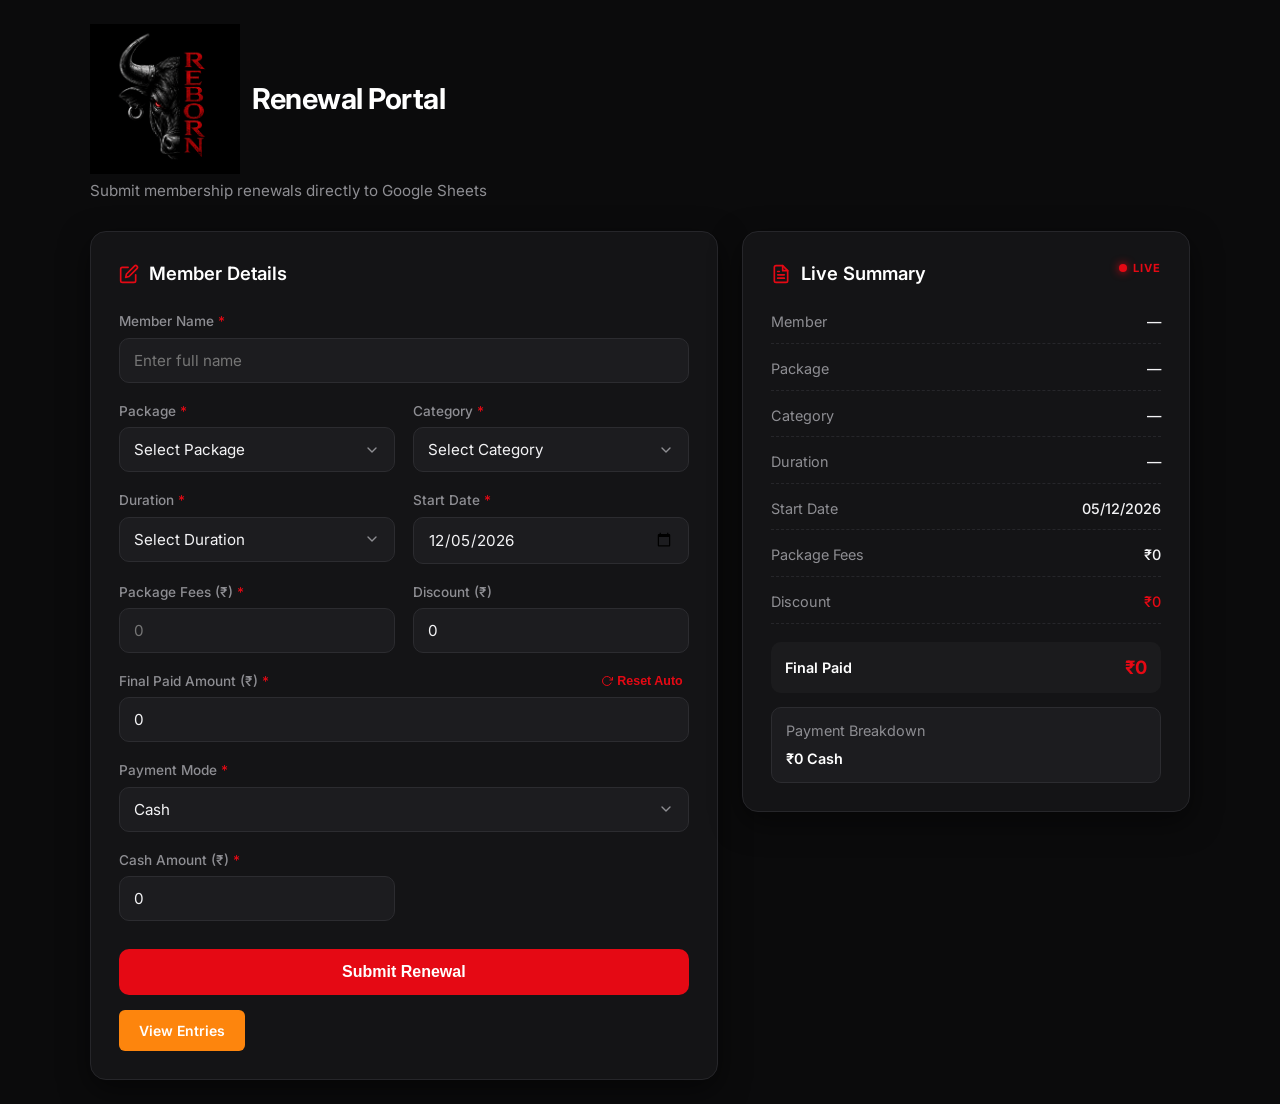
==== frontend/index.html @ def71c2c "feat: complete initial project setup - Configured UI with modern styling and brand logo - Added Goog" ====
<!DOCTYPE html>
<html lang="en">
<head>
  <meta charset="UTF-8">
  <meta name="viewport" content="width=device-width, initial-scale=1.0">
  <title>Reborn Renewal Entry</title>
  <link rel="preconnect" href="https://fonts.googleapis.com">
  <link rel="preconnect" href="https://fonts.gstatic.com" crossorigin>
  <link href="https://fonts.googleapis.com/css2?family=Inter:wght@300;400;500;600;700&display=swap" rel="stylesheet">
  <link rel="stylesheet" href="css/style.css">
</head>
<body>

  <!-- Toast Container -->
  <div id="toast-container" class="toast-container"></div>

  <div class="app-container">

    <header class="app-header">
  <div class="brand">
    <img src="assets/logo.png" alt="Reborn Logo" class="brand-logo">
    <h1>Renewal Portal</h1>
  </div>
  <p class="subtitle">Submit membership renewals directly to Google Sheets</p>
</header>

    <main class="main-content">
      <!-- FORM SECTION -->
      <section class="card form-card">
        <h2 class="card-title">
          <svg width="20" height="20" viewBox="0 0 24 24" fill="none" stroke="currentColor" stroke-width="2" stroke-linecap="round" stroke-linejoin="round"><path d="M11 4H4a2 2 0 0 0-2 2v14a2 2 0 0 0 2 2h14a2 2 0 0 0 2-2v-7"></path><path d="M18.5 2.5a2.121 2.121 0 0 1 3 3L12 15l-4 1 1-4 9.5-9.5z"></path></svg>
          Member Details
        </h2>

        <form id="renewal-form" novalidate>
          <div class="form-grid">

            <!-- Member Name -->
            <div class="form-group full-width">
              <label for="memberName">Member Name <span class="required">*</span></label>
              <input type="text" id="memberName" name="memberName" placeholder="Enter full name" required>
            </div>

            <!-- Package -->
            <div class="form-group">
              <label for="package">Package <span class="required">*</span></label>
              <select id="package" name="package" required>
                <option value="">Select Package</option>
                <option value="Gym Only">Gym Only</option>
                <option value="Cardio + Gym">Cardio + Gym</option>
                <option value="Personal Training">Personal Training</option>
                <!-- <option value="Crossfit">Crossfit</option> -->
              </select>
            </div>

            <!-- Category -->
<div class="form-group">
  <label for="category">Category <span class="required">*</span></label>
  <select id="category" name="category" required>
    <option value="">Select Category</option>
    <option value="Male">Male</option>
    <option value="Women">Women</option>
    <option value="Children">Children</option>
  </select>
</div>

            <!-- Duration -->
            <div class="form-group">
              <label for="duration">Duration <span class="required">*</span></label>
              <select id="duration" name="duration" required>
                <option value="">Select Duration</option>
                <option value="1 Month">1 Month</option>
                <option value="3 Months">3 Months</option>
                <option value="6 Months">6 Months</option>
                <option value="1 Year">1 Year</option>
              </select>
            </div>

            <!-- Start Date -->
            <div class="form-group">
              <label for="startDate">Start Date <span class="required">*</span></label>
              <input type="date" id="startDate" name="startDate" required>
            </div>

            <!-- Package Fees -->
            <div class="form-group">
              <label for="packageFees">Package Fees (₹) <span class="required">*</span></label>
              <input type="number" id="packageFees" name="packageFees" min="0" placeholder="0" required>
            </div>

            <!-- Discount -->
            <div class="form-group">
              <label for="discount">Discount (₹)</label>
              <input type="number" id="discount" name="discount" min="0" value="0" placeholder="0">
            </div>

            <!-- Final Paid -->
            <div class="form-group full-width">
              <div class="label-with-action">
                <label for="finalPaid">Final Paid Amount (₹) <span class="required">*</span></label>
                <button type="button" id="btn-reset-auto" class="btn-text" title="Reset to auto-calculated value">
                  <svg width="12" height="12" viewBox="0 0 24 24" fill="none" stroke="currentColor" stroke-width="2"><path d="M23 4v6h-6"></path><path d="M20.49 15a9 9 0 1 1-2.12-9.36L23 10"></path></svg>
                  Reset Auto
                </button>
              </div>
              <input type="number" id="finalPaid" name="finalPaid" min="0" placeholder="0" required>
            </div>

            <!-- Payment Mode -->
            <div class="form-group full-width">
              <label for="paymentMode">Payment Mode <span class="required">*</span></label>
              <select id="paymentMode" name="paymentMode" required>
                <option value="Cash">Cash</option>
                <option value="Online">Online</option>
                <option value="Cash + Online">Cash + Online</option>
              </select>
            </div>

            <!-- Conditional Payment Fields -->
            <div id="cash-amount-group" class="form-group payment-split-field">
              <label for="cashAmount">Cash Amount (₹) <span class="required">*</span></label>
              <input type="number" id="cashAmount" name="cashAmount" min="0" placeholder="0">
            </div>

            <div id="online-amount-group" class="form-group payment-split-field">
              <label for="onlineAmount">Online Amount (₹) <span class="required">*</span></label>
              <input type="number" id="onlineAmount" name="onlineAmount" min="0" placeholder="0">
            </div>

          </div>

          <div class="form-actions">
            <button type="submit" id="submit-btn" class="btn btn-primary">
              <span class="btn-text-content">Submit Renewal</span>
              <span class="spinner hidden"></span>
            </button>

            <a href="https://your-link-here.com" target="_blank" class="custom-btn">
  View Entries
</a>

          </div>
        </form>
      </section>

      <!-- LIVE SUMMARY CARD -->
      <section class="card summary-card">
        <div class="summary-header">
          <h2 class="card-title">
            <svg width="20" height="20" viewBox="0 0 24 24" fill="none" stroke="currentColor" stroke-width="2" stroke-linecap="round" stroke-linejoin="round"><path d="M14 2H6a2 2 0 0 0-2 2v16a2 2 0 0 0 2 2h12a2 2 0 0 0 2-2V8z"></path><polyline points="14 2 14 8 20 8"></polyline><line x1="16" y1="13" x2="8" y2="13"></line><line x1="16" y1="17" x2="8" y2="17"></line><polyline points="10 9 9 9 8 9"></polyline></svg>
            Live Summary
          </h2>
          <span class="live-indicator"><span class="pulse"></span> LIVE</span>
        </div>

        <div class="summary-list">
          <div class="summary-item">
            <span class="summary-label">Member</span>
            <span class="summary-value" id="sum-member-name">—</span>
          </div>

          <div class="summary-item">
            <span class="summary-label">Package</span>
            <span class="summary-value" id="sum-package">—</span>
          </div>

          <div class="summary-item">
            <span class="summary-label">Category</span>
            <span class="summary-value" id="sum-category">—</span>
          </div>

          <div class="summary-item">
            <span class="summary-label">Duration</span>
            <span class="summary-value" id="sum-duration">—</span>
          </div>

          <div class="summary-item">
            <span class="summary-label">Start Date</span>
            <span class="summary-value" id="sum-start-date">—</span>
          </div>

          <div class="summary-item">
            <span class="summary-label">Package Fees</span>
            <span class="summary-value" id="sum-fees">₹0</span>
          </div>

          <div class="summary-item">
            <span class="summary-label">Discount</span>
            <span class="summary-value text-accent" id="sum-discount">₹0</span>
          </div>

          <div class="summary-item highlight">
            <span class="summary-label">Final Paid</span>
            <span class="summary-value" id="sum-final-paid">₹0</span>
          </div>

          <div class="summary-item payment-summary-box">
            <span class="summary-label">Payment Breakdown</span>
            <span class="summary-value" id="sum-payment-summary">—</span>
          </div>
        </div>
      </section>
    </main>
  </div>

  <script src="js/script.js"></script>
</body>
</html>
---- frontend/css/style.css ----
:root {
  --bg-color: #0b0b0c;
  --card-bg: #141416;
  --card-border: #26262a;
  --text-main: #f3f3f5;
  --text-muted: #8e8e93;
  --primary-red: #e50914;
  --primary-red-hover: #b80710;
  --primary-red-glow: rgba(229, 9, 20, 0.25);
  --input-bg: #1c1c1f;
  --input-border: #2c2c30;
  --input-focus: #e50914;
  --error-color: #ff453a;
  --success-color: #30d158;
  --radius-lg: 16px;
  --radius-md: 10px;
  --radius-sm: 6px;
  --transition: all 0.25s cubic-bezier(0.16, 1, 0.3, 1);
}

* {
  box-sizing: border-box;
  margin: 0;
  padding: 0;
}

body {
  font-family: 'Inter', -apple-system, BlinkMacSystemFont, sans-serif;
  background-color: var(--bg-color);
  color: var(--text-main);
  min-height: 100vh;
  display: flex;
  justify-content: center;
  align-items: center;
  padding: 24px 16px;
  line-height: 1.5;
}

.app-container {
  width: 100%;
  max-width: 1100px;
  margin: 0 auto;
}

/* Header */
.app-header {
  margin-bottom: 28px;
  text-align: left;
}

.brand {
  display: flex;
  align-items: center;
  gap: 12px;
  margin-bottom: 6px;
}

.brand-badge {
  background: var(--primary-red);
  color: #ffffff;
  font-weight: 800;
  font-size: 0.75rem;
  letter-spacing: 1.5px;
  padding: 4px 8px;
  border-radius: var(--radius-sm);
}

.app-header h1 {
  font-size: 1.8rem;
  font-weight: 700;
  color: #ffffff;
  letter-spacing: -0.5px;
}

.subtitle {
  color: var(--text-muted);
  font-size: 0.95rem;
}

/* Layout */
.main-content {
  display: grid;
  grid-template-columns: 1.4fr 1fr;
  gap: 24px;
  align-items: start;
}

@media (max-width: 900px) {
  .main-content {
    grid-template-columns: 1fr;
  }
}

/* Cards */
.card {
  background: var(--card-bg);
  border: 1px solid var(--card-border);
  border-radius: var(--radius-lg);
  padding: 28px;
  box-shadow: 0 10px 30px rgba(0, 0, 0, 0.5);
  transition: var(--transition);
}

.card-title {
  font-size: 1.15rem;
  font-weight: 600;
  margin-bottom: 24px;
  display: flex;
  align-items: center;
  gap: 10px;
  color: #ffffff;
}

.card-title svg {
  stroke: var(--primary-red);
}

/* Form Styles */
.form-grid {
  display: grid;
  grid-template-columns: repeat(2, 1fr);
  gap: 18px;
}

@media (max-width: 600px) {
  .form-grid {
    grid-template-columns: 1fr;
  }
}

.full-width {
  grid-column: 1 / -1;
}

.form-group {
  display: flex;
  flex-direction: column;
  gap: 6px;
}

.label-with-action {
  display: flex;
  justify-content: space-between;
  align-items: center;
}

label {
  font-size: 0.85rem;
  font-weight: 500;
  color: var(--text-muted);
}

.required {
  color: var(--primary-red);
}

input, select {
  width: 100%;
  background: var(--input-bg);
  border: 1px solid var(--input-border);
  border-radius: var(--radius-md);
  padding: 12px 14px;
  font-size: 0.95rem;
  color: var(--text-main);
  font-family: inherit;
  outline: none;
  transition: var(--transition);
}

input:focus, select:focus {
  border-color: var(--input-focus);
  box-shadow: 0 0 0 3px var(--primary-red-glow);
}

input.error-field, select.error-field {
  border-color: var(--error-color);
  background-color: rgba(255, 69, 58, 0.05);
}

/* Select element styling */
select {
  appearance: none;
  background-image: url("data:image/svg+xml;utf8,<svg xmlns='http://www.w3.org/2000/svg' width='16' height='16' viewBox='0 0 24 24' fill='none' stroke='%238e8e93' stroke-width='2' stroke-linecap='round' stroke-linejoin='round'><polyline points='6 9 12 15 18 9'></polyline></svg>");
  background-repeat: no-repeat;
  background-position: right 14px center;
  padding-right: 40px;
}

.btn-text {
  background: none;
  border: none;
  color: var(--primary-red);
  font-size: 0.78rem;
  font-weight: 600;
  cursor: pointer;
  display: flex;
  align-items: center;
  gap: 4px;
  padding: 2px 6px;
  border-radius: 4px;
  transition: var(--transition);
}

.btn-text:hover {
  background: rgba(229, 9, 20, 0.1);
}

.payment-split-field {
  transition: var(--transition);
}

.payment-split-field.hidden {
  display: none;
}

.form-actions {
  margin-top: 28px;
}

.btn {
  width: 100%;
  padding: 14px;
  border: none;
  border-radius: var(--radius-md);
  font-size: 1rem;
  font-weight: 600;
  cursor: pointer;
  transition: var(--transition);
  display: flex;
  justify-content: center;
  align-items: center;
  gap: 10px;
}

.btn-primary {
  background: var(--primary-red);
  color: #ffffff;
}

.btn-primary:hover {
  background: var(--primary-red-hover);
  box-shadow: 0 4px 15px var(--primary-red-glow);
}

.btn-primary:disabled {
  opacity: 0.6;
  cursor: not-allowed;
}

/* Spinner */
.spinner {
  width: 18px;
  height: 18px;
  border: 2px solid rgba(255, 255, 255, 0.3);
  border-radius: 50%;
  border-top-color: #ffffff;
  animation: spin 0.8s linear infinite;
}

.spinner.hidden {
  display: none;
}

@keyframes spin {
  to { transform: rotate(360deg); }
}

/* Summary Card */
.summary-header {
  display: flex;
  justify-content: space-between;
  align-items: flex-start;
}

.live-indicator {
  display: flex;
  align-items: center;
  gap: 6px;
  font-size: 0.7rem;
  font-weight: 700;
  color: var(--primary-red);
  letter-spacing: 1px;
}

.pulse {
  width: 8px;
  height: 8px;
  background-color: var(--primary-red);
  border-radius: 50%;
  box-shadow: 0 0 8px var(--primary-red);
  animation: pulse-animation 1.5s infinite;
}

@keyframes pulse-animation {
  0% { transform: scale(0.95); opacity: 0.8; }
  50% { transform: scale(1.2); opacity: 1; }
  100% { transform: scale(0.95); opacity: 0.8; }
}

.summary-list {
  display: flex;
  flex-direction: column;
  gap: 14px;
}

.summary-item {
  display: flex;
  justify-content: space-between;
  align-items: center;
  padding-bottom: 10px;
  border-bottom: 1px dashed var(--card-border);
  font-size: 0.9rem;
}

.summary-label {
  color: var(--text-muted);
}

.summary-value {
  font-weight: 500;
  color: var(--text-main);
  text-align: right;
}

.text-accent {
  color: var(--primary-red);
}

.summary-item.highlight {
  border-bottom: none;
  background: rgba(255, 255, 255, 0.03);
  padding: 12px 14px;
  border-radius: var(--radius-md);
  margin-top: 4px;
}

.summary-item.highlight .summary-label {
  color: #ffffff;
  font-weight: 600;
}

.summary-item.highlight .summary-value {
  font-size: 1.15rem;
  font-weight: 700;
  color: var(--primary-red);
}

.payment-summary-box {
  flex-direction: column;
  align-items: flex-start;
  gap: 6px;
  background: var(--input-bg);
  padding: 12px 14px;
  border-radius: var(--radius-md);
  border: 1px solid var(--input-border);
}

.payment-summary-box .summary-value {
  font-weight: 600;
  color: #ffffff;
  text-align: left;
}

/* Toast Notifications */
.toast-container {
  position: fixed;
  top: 20px;
  right: 20px;
  z-index: 1000;
  display: flex;
  flex-direction: column;
  gap: 10px;
  pointer-events: none;
}

.toast {
  pointer-events: auto;
  min-width: 280px;
  max-width: 360px;
  padding: 14px 18px;
  border-radius: var(--radius-md);
  background: var(--card-bg);
  color: #ffffff;
  border: 1px solid var(--card-border);
  box-shadow: 0 10px 25px rgba(0, 0, 0, 0.6);
  display: flex;
  align-items: center;
  gap: 12px;
  font-size: 0.9rem;
  animation: slideIn 0.3s cubic-bezier(0.16, 1, 0.3, 1) forwards;
}

.toast.toast-success {
  border-left: 4px solid var(--success-color);
}

.toast.toast-error {
  border-left: 4px solid var(--error-color);
}

.toast.toast-info {
  border-left: 4px solid var(--primary-red);
}

@keyframes slideIn {
  from {
    transform: translateX(100%);
    opacity: 0;
  }
  to {
    transform: translateX(0);
    opacity: 1;
  }
}

@keyframes slideOut {
  from {
    transform: translateX(0);
    opacity: 1;
  }
  to {
    transform: translateX(100%);
    opacity: 0;
  }
}

.brand-logo {
  height: 150px; /* Adjust height as needed */
  width: auto;
  object-fit: contain;
}

.custom-btn {
  display: inline-block;
  padding: 10px 20px;
  margin-top: 15px;
  font-size: 14px;
  font-weight: 600;
  color: #ffffff;
  background-color: #fd850d; /* Change color to match your theme */
  border: none;
  border-radius: 6px;
  text-decoration: none; /* Removes the underline */
  text-align: center;
  cursor: pointer;
  transition: background-color 0.2s ease-in-out, transform 0.1s ease;
}

/* Hover effect */
.custom-btn:hover {
  background-color: #0b5ed7;
  color: #ffffff;
}

/* Click effect */
.custom-btn:active {
  transform: scale(0.98);
}
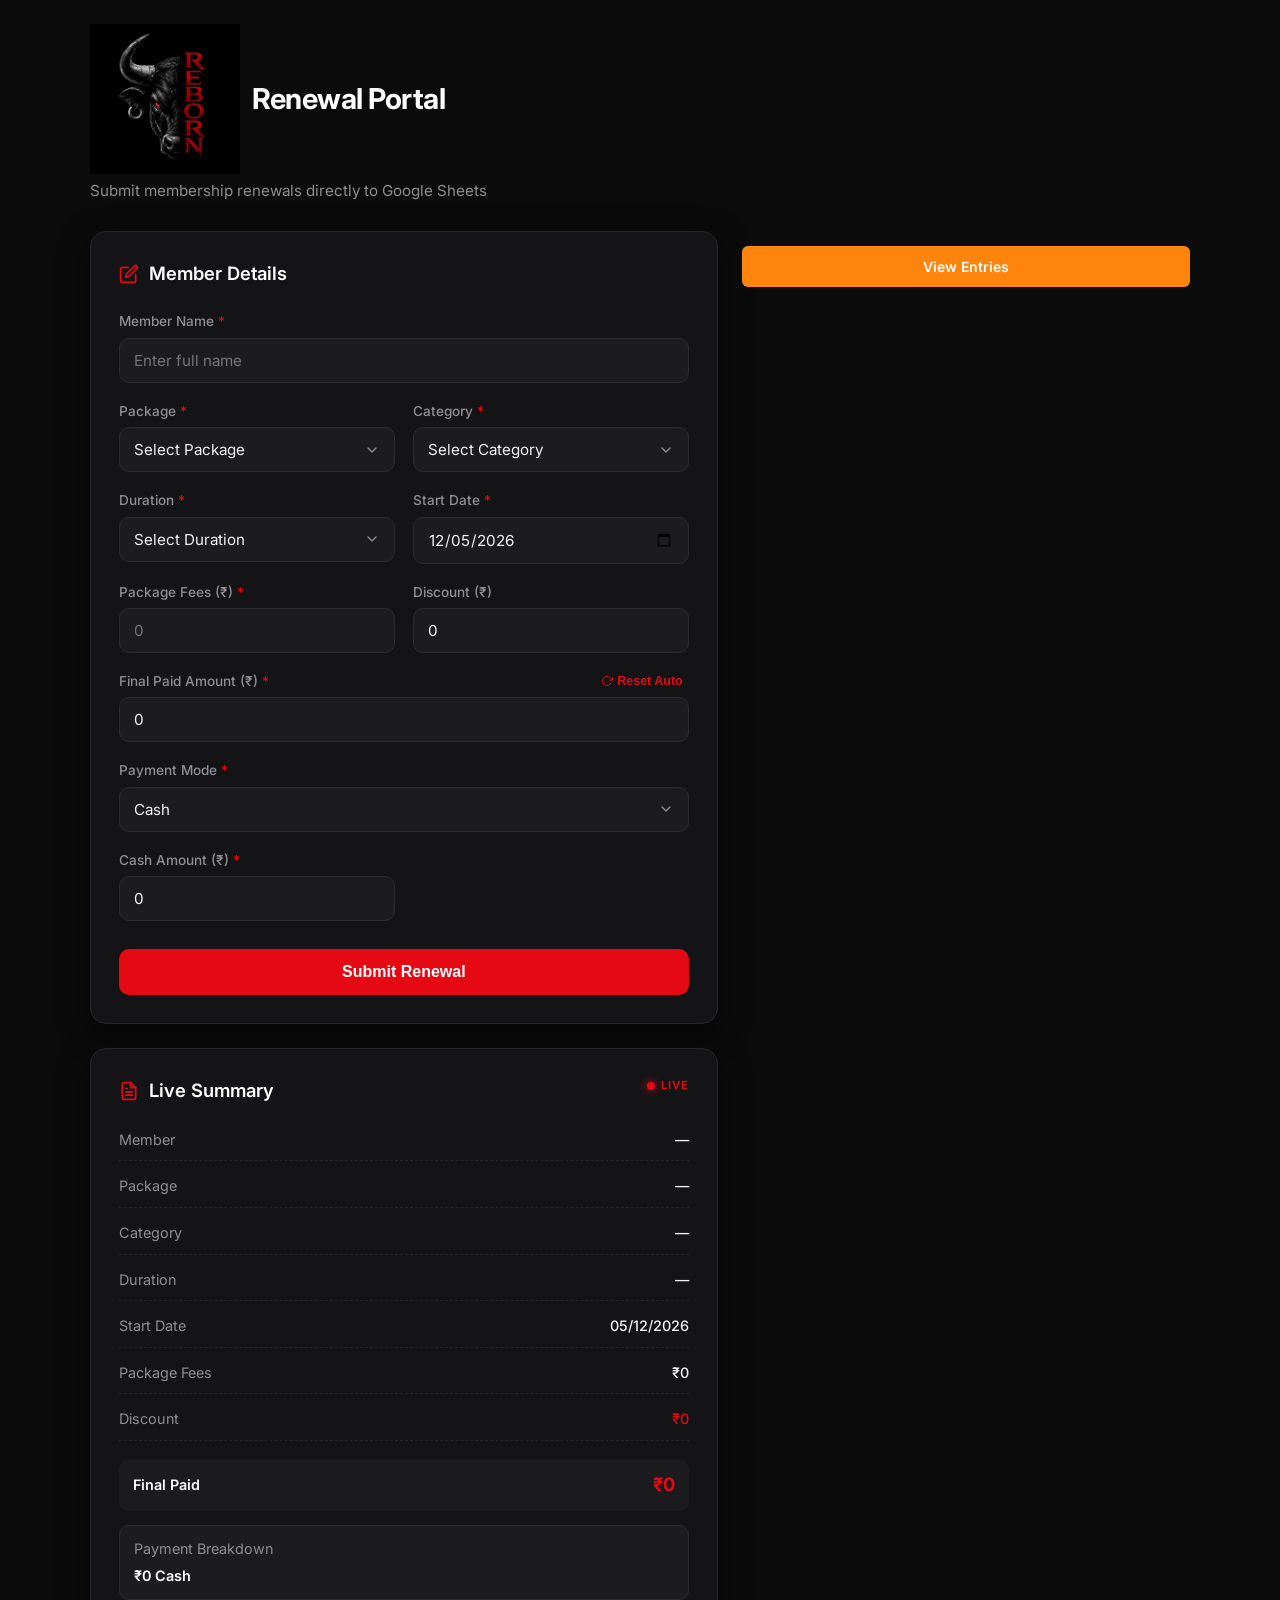
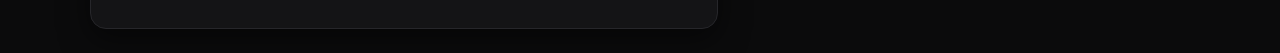
==== commit 4e0c3fdc: "Fix entries link" ====
--- a/frontend/index.html
+++ b/frontend/index.html
@@ -134,14 +134,15 @@
               <span class="btn-text-content">Submit Renewal</span>
               <span class="spinner hidden"></span>
             </button>
-
-            <a href="https://your-link-here.com" target="_blank" class="custom-btn">
-  View Entries
-</a>
-
-          </div>
+          </div>
+          
         </form>
       </section>
+      
+      <a href="https://docs.google.com/spreadsheets/d/1sh3iXmKBPSLt5SxrJobX1SIxdhT1zrMnb7mTmAakW8E/edit?usp=sharing" 
+   target="_blank" 
+   rel="noopener noreferrer" 
+   class="custom-btn">View Entries</a>
 
       <!-- LIVE SUMMARY CARD -->
       <section class="card summary-card">
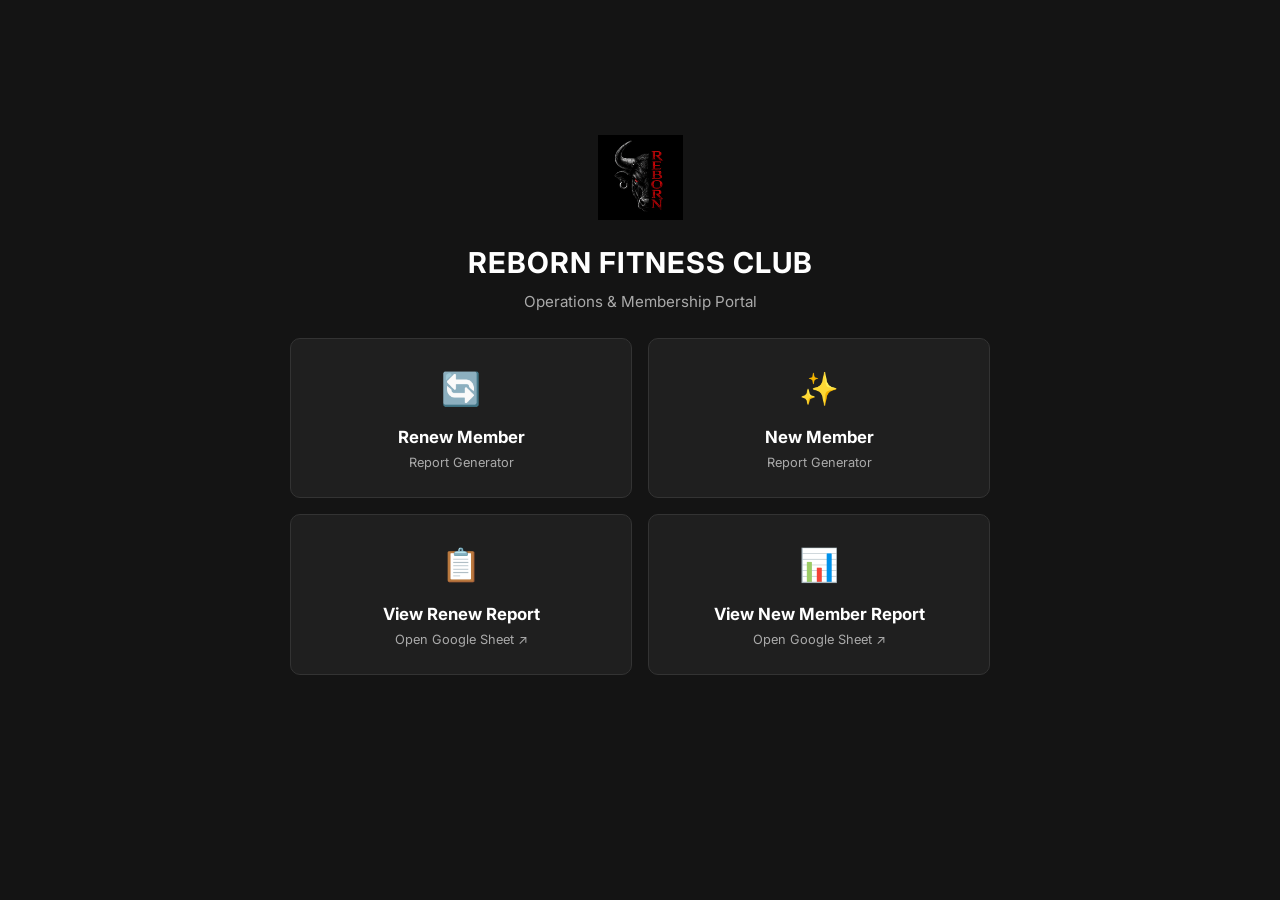
==== commit 82ab2b69: "feat: multi-page dashboard, direct WhatsApp prefill, and Google Sheets sync" ====
--- a/frontend/index.html
+++ b/frontend/index.html
@@ -3,207 +3,55 @@
 <head>
   <meta charset="UTF-8">
   <meta name="viewport" content="width=device-width, initial-scale=1.0">
-  <title>Reborn Renewal Entry</title>
-  <link rel="preconnect" href="https://fonts.googleapis.com">
-  <link rel="preconnect" href="https://fonts.gstatic.com" crossorigin>
-  <link href="https://fonts.googleapis.com/css2?family=Inter:wght@300;400;500;600;700&display=swap" rel="stylesheet">
+  <title>Reborn Fitness Club - Operations Hub</title>
   <link rel="stylesheet" href="css/style.css">
+  <link href="https://fonts.googleapis.com/css2?family=Inter:wght@400;500;600;700&display=swap" rel="stylesheet">
 </head>
-<body>
+<body class="home-body">
+  <div class="home-wrapper">
+    <div class="header">
+      <img src="assets/logo.png" alt="Reborn Fitness Club Logo" class="logo" style="max-height: 85px;">
+      <h1 class="title">REBORN FITNESS CLUB</h1>
+      <p class="subtitle">Operations & Membership Portal</p>
+    </div>
 
-  <!-- Toast Container -->
-  <div id="toast-container" class="toast-container"></div>
+    <div class="menu-grid">
+      <!-- 1. Renew Member Generator -->
+      <a href="renew-generator.html" class="menu-card">
+        <span class="card-icon">🔄</span>
+        <div class="card-text">
+          <h3>Renew Member</h3>
+          <p>Report Generator</p>
+        </div>
+      </a>
 
-  <div class="app-container">
+      <!-- 2. New Member Generator -->
+      <a href="new-generator.html" class="menu-card">
+        <span class="card-icon">✨</span>
+        <div class="card-text">
+          <h3>New Member</h3>
+          <p>Report Generator</p>
+        </div>
+      </a>
 
-    <header class="app-header">
-  <div class="brand">
-    <img src="assets/logo.png" alt="Reborn Logo" class="brand-logo">
-    <h1>Renewal Portal</h1>
+      <!-- 3. View Renew Sheet -->
+      <a href="https://docs.google.com/spreadsheets/d/18N5sUidC148EUs3V3q64TInZDBxF0Pt3JbyJL6O5G3A/edit?usp=sharing" target="_blank" rel="noopener noreferrer" class="menu-card">
+        <span class="card-icon">📋</span>
+        <div class="card-text">
+          <h3>View Renew Report</h3>
+          <p>Open Google Sheet ↗</p>
+        </div>
+      </a>
+
+      <!-- 4. View New Member Sheet -->
+      <a href="https://docs.google.com/spreadsheets/d/1Bxs0GPR1C8vC_RkyQnW_yb78ugLtBcK-QB5PxpF3ruU/edit?usp=sharing" target="_blank" rel="noopener noreferrer" class="menu-card">
+        <span class="card-icon">📊</span>
+        <div class="card-text">
+          <h3>View New Member Report</h3>
+          <p>Open Google Sheet ↗</p>
+        </div>
+      </a>
+    </div>
   </div>
-  <p class="subtitle">Submit membership renewals directly to Google Sheets</p>
-</header>
-
-    <main class="main-content">
-      <!-- FORM SECTION -->
-      <section class="card form-card">
-        <h2 class="card-title">
-          <svg width="20" height="20" viewBox="0 0 24 24" fill="none" stroke="currentColor" stroke-width="2" stroke-linecap="round" stroke-linejoin="round"><path d="M11 4H4a2 2 0 0 0-2 2v14a2 2 0 0 0 2 2h14a2 2 0 0 0 2-2v-7"></path><path d="M18.5 2.5a2.121 2.121 0 0 1 3 3L12 15l-4 1 1-4 9.5-9.5z"></path></svg>
-          Member Details
-        </h2>
-
-        <form id="renewal-form" novalidate>
-          <div class="form-grid">
-
-            <!-- Member Name -->
-            <div class="form-group full-width">
-              <label for="memberName">Member Name <span class="required">*</span></label>
-              <input type="text" id="memberName" name="memberName" placeholder="Enter full name" required>
-            </div>
-
-            <!-- Package -->
-            <div class="form-group">
-              <label for="package">Package <span class="required">*</span></label>
-              <select id="package" name="package" required>
-                <option value="">Select Package</option>
-                <option value="Gym Only">Gym Only</option>
-                <option value="Cardio + Gym">Cardio + Gym</option>
-                <option value="Personal Training">Personal Training</option>
-                <!-- <option value="Crossfit">Crossfit</option> -->
-              </select>
-            </div>
-
-            <!-- Category -->
-<div class="form-group">
-  <label for="category">Category <span class="required">*</span></label>
-  <select id="category" name="category" required>
-    <option value="">Select Category</option>
-    <option value="Male">Male</option>
-    <option value="Women">Women</option>
-    <option value="Children">Children</option>
-  </select>
-</div>
-
-            <!-- Duration -->
-            <div class="form-group">
-              <label for="duration">Duration <span class="required">*</span></label>
-              <select id="duration" name="duration" required>
-                <option value="">Select Duration</option>
-                <option value="1 Month">1 Month</option>
-                <option value="3 Months">3 Months</option>
-                <option value="6 Months">6 Months</option>
-                <option value="1 Year">1 Year</option>
-              </select>
-            </div>
-
-            <!-- Start Date -->
-            <div class="form-group">
-              <label for="startDate">Start Date <span class="required">*</span></label>
-              <input type="date" id="startDate" name="startDate" required>
-            </div>
-
-            <!-- Package Fees -->
-            <div class="form-group">
-              <label for="packageFees">Package Fees (₹) <span class="required">*</span></label>
-              <input type="number" id="packageFees" name="packageFees" min="0" placeholder="0" required>
-            </div>
-
-            <!-- Discount -->
-            <div class="form-group">
-              <label for="discount">Discount (₹)</label>
-              <input type="number" id="discount" name="discount" min="0" value="0" placeholder="0">
-            </div>
-
-            <!-- Final Paid -->
-            <div class="form-group full-width">
-              <div class="label-with-action">
-                <label for="finalPaid">Final Paid Amount (₹) <span class="required">*</span></label>
-                <button type="button" id="btn-reset-auto" class="btn-text" title="Reset to auto-calculated value">
-                  <svg width="12" height="12" viewBox="0 0 24 24" fill="none" stroke="currentColor" stroke-width="2"><path d="M23 4v6h-6"></path><path d="M20.49 15a9 9 0 1 1-2.12-9.36L23 10"></path></svg>
-                  Reset Auto
-                </button>
-              </div>
-              <input type="number" id="finalPaid" name="finalPaid" min="0" placeholder="0" required>
-            </div>
-
-            <!-- Payment Mode -->
-            <div class="form-group full-width">
-              <label for="paymentMode">Payment Mode <span class="required">*</span></label>
-              <select id="paymentMode" name="paymentMode" required>
-                <option value="Cash">Cash</option>
-                <option value="Online">Online</option>
-                <option value="Cash + Online">Cash + Online</option>
-              </select>
-            </div>
-
-            <!-- Conditional Payment Fields -->
-            <div id="cash-amount-group" class="form-group payment-split-field">
-              <label for="cashAmount">Cash Amount (₹) <span class="required">*</span></label>
-              <input type="number" id="cashAmount" name="cashAmount" min="0" placeholder="0">
-            </div>
-
-            <div id="online-amount-group" class="form-group payment-split-field">
-              <label for="onlineAmount">Online Amount (₹) <span class="required">*</span></label>
-              <input type="number" id="onlineAmount" name="onlineAmount" min="0" placeholder="0">
-            </div>
-
-          </div>
-
-          <div class="form-actions">
-            <button type="submit" id="submit-btn" class="btn btn-primary">
-              <span class="btn-text-content">Submit Renewal</span>
-              <span class="spinner hidden"></span>
-            </button>
-          </div>
-          
-        </form>
-      </section>
-      
-      <a href="https://docs.google.com/spreadsheets/d/1sh3iXmKBPSLt5SxrJobX1SIxdhT1zrMnb7mTmAakW8E/edit?usp=sharing" 
-   target="_blank" 
-   rel="noopener noreferrer" 
-   class="custom-btn">View Entries</a>
-
-      <!-- LIVE SUMMARY CARD -->
-      <section class="card summary-card">
-        <div class="summary-header">
-          <h2 class="card-title">
-            <svg width="20" height="20" viewBox="0 0 24 24" fill="none" stroke="currentColor" stroke-width="2" stroke-linecap="round" stroke-linejoin="round"><path d="M14 2H6a2 2 0 0 0-2 2v16a2 2 0 0 0 2 2h12a2 2 0 0 0 2-2V8z"></path><polyline points="14 2 14 8 20 8"></polyline><line x1="16" y1="13" x2="8" y2="13"></line><line x1="16" y1="17" x2="8" y2="17"></line><polyline points="10 9 9 9 8 9"></polyline></svg>
-            Live Summary
-          </h2>
-          <span class="live-indicator"><span class="pulse"></span> LIVE</span>
-        </div>
-
-        <div class="summary-list">
-          <div class="summary-item">
-            <span class="summary-label">Member</span>
-            <span class="summary-value" id="sum-member-name">—</span>
-          </div>
-
-          <div class="summary-item">
-            <span class="summary-label">Package</span>
-            <span class="summary-value" id="sum-package">—</span>
-          </div>
-
-          <div class="summary-item">
-            <span class="summary-label">Category</span>
-            <span class="summary-value" id="sum-category">—</span>
-          </div>
-
-          <div class="summary-item">
-            <span class="summary-label">Duration</span>
-            <span class="summary-value" id="sum-duration">—</span>
-          </div>
-
-          <div class="summary-item">
-            <span class="summary-label">Start Date</span>
-            <span class="summary-value" id="sum-start-date">—</span>
-          </div>
-
-          <div class="summary-item">
-            <span class="summary-label">Package Fees</span>
-            <span class="summary-value" id="sum-fees">₹0</span>
-          </div>
-
-          <div class="summary-item">
-            <span class="summary-label">Discount</span>
-            <span class="summary-value text-accent" id="sum-discount">₹0</span>
-          </div>
-
-          <div class="summary-item highlight">
-            <span class="summary-label">Final Paid</span>
-            <span class="summary-value" id="sum-final-paid">₹0</span>
-          </div>
-
-          <div class="summary-item payment-summary-box">
-            <span class="summary-label">Payment Breakdown</span>
-            <span class="summary-value" id="sum-payment-summary">—</span>
-          </div>
-        </div>
-      </section>
-    </main>
-  </div>
-
-  <script src="js/script.js"></script>
 </body>
 </html>
--- a/frontend/css/style.css
+++ b/frontend/css/style.css
@@ -1,458 +1,234 @@
 :root {
-  --bg-color: #0b0b0c;
-  --card-bg: #141416;
-  --card-border: #26262a;
-  --text-main: #f3f3f5;
-  --text-muted: #8e8e93;
-  --primary-red: #e50914;
-  --primary-red-hover: #b80710;
-  --primary-red-glow: rgba(229, 9, 20, 0.25);
-  --input-bg: #1c1c1f;
-  --input-border: #2c2c30;
-  --input-focus: #e50914;
-  --error-color: #ff453a;
-  --success-color: #30d158;
-  --radius-lg: 16px;
-  --radius-md: 10px;
-  --radius-sm: 6px;
-  --transition: all 0.25s cubic-bezier(0.16, 1, 0.3, 1);
+  --primary-color: #e50914;
+  --primary-hover: #b80710;
+  --bg-color: #141414;
+  --surface-color: #1f1f1f;
+  --text-color: #ffffff;
+  --text-secondary: #aaaaaa;
+  --border-color: #333333;
+  --success-color: #46d369;
+  --whatsapp-color: #25d366;
+  --whatsapp-hover: #1eb857;
 }
 
 * {
   box-sizing: border-box;
   margin: 0;
   padding: 0;
+  font-family: 'Inter', -apple-system, BlinkMacSystemFont, sans-serif;
 }
 
 body {
-  font-family: 'Inter', -apple-system, BlinkMacSystemFont, sans-serif;
   background-color: var(--bg-color);
-  color: var(--text-main);
-  min-height: 100vh;
-  display: flex;
+  color: var(--text-color);
+  line-height: 1.6;
+  padding: 20px;
+}
+
+.container {
+  max-width: 800px;
+  margin: 0 auto;
+}
+
+/* Header Styles */
+.header {
+  text-align: center;
+  margin-bottom: 24px;
+}
+
+.logo {
+  max-height: 80px;
+  margin-bottom: 12px;
+}
+
+.title {
+  font-size: 1.8rem;
+  font-weight: 700;
+  letter-spacing: 1px;
+}
+
+.subtitle {
+  color: var(--text-secondary);
+  font-size: 0.95rem;
+  margin-top: 4px;
+}
+
+/* Card & Form Styles */
+.card {
+  background-color: var(--surface-color);
+  border-radius: 12px;
+  padding: 24px;
+  box-shadow: 0 4px 12px rgba(0, 0, 0, 0.4);
+  border: 1px solid var(--border-color);
+}
+
+.form-row {
+  display: flex;
+  gap: 16px;
+  margin-bottom: 16px;
+}
+
+.form-group {
+  flex: 1;
+  display: flex;
+  flex-direction: column;
+}
+
+.form-group label {
+  font-size: 0.85rem;
+  color: var(--text-secondary);
+  margin-bottom: 6px;
+  font-weight: 500;
+}
+
+.form-group input,
+.form-group select,
+.form-group textarea {
+  background-color: #2b2b2b;
+  border: 1px solid var(--border-color);
+  color: var(--text-color);
+  padding: 10px 12px;
+  border-radius: 6px;
+  font-size: 0.95rem;
+  outline: none;
+  transition: border-color 0.2s;
+}
+
+.form-group input:focus,
+.form-group select:focus,
+.form-group textarea:focus {
+  border-color: var(--primary-color);
+}
+
+.form-group input[readonly] {
+  background-color: #1a1a1a;
+  color: var(--text-secondary);
+  cursor: not-allowed;
+}
+
+/* Button Component Styles */
+.btn {
+  padding: 12px 16px;
+  border-radius: 6px;
+  border: none;
+  font-size: 0.95rem;
+  font-weight: 600;
+  cursor: pointer;
+  transition: background-color 0.2s, transform 0.1s;
+  display: inline-flex;
   justify-content: center;
   align-items: center;
+  gap: 8px;
+}
+
+.btn:active {
+  transform: scale(0.99);
+}
+
+.btn-primary {
+  background-color: var(--primary-color);
+  color: #ffffff;
+}
+
+.btn-primary:hover {
+  background-color: var(--primary-hover);
+}
+
+.btn-primary:disabled {
+  background-color: #555555;
+  cursor: not-allowed;
+}
+
+.btn-secondary {
+  background-color: #333333;
+  color: #ffffff;
+}
+
+.btn-secondary:hover {
+  background-color: #444444;
+}
+
+.btn-outline {
+  background-color: transparent;
+  border: 1px solid var(--border-color);
+  color: var(--text-color);
+}
+
+.btn-outline:hover {
+  background-color: #2b2b2b;
+}
+
+.btn-whatsapp {
+  background-color: var(--whatsapp-color);
+  color: #064e3b;
+  font-weight: 700;
+}
+
+.btn-whatsapp:hover {
+  background-color: var(--whatsapp-hover);
+}
+
+/* Home Menu Grid */
+.home-body {
+  display: flex;
+  justify-content: center;
+  align-items: center;
+  min-height: 90vh;
+}
+
+.home-wrapper {
+  width: 100%;
+  max-width: 700px;
+}
+
+.menu-grid {
+  display: grid;
+  grid-template-columns: repeat(2, 1fr);
+  gap: 16px;
+  margin-top: 20px;
+}
+
+.menu-card {
+  background-color: var(--surface-color);
+  border: 1px solid var(--border-color);
+  border-radius: 10px;
   padding: 24px 16px;
-  line-height: 1.5;
-}
-
-.app-container {
-  width: 100%;
-  max-width: 1100px;
-  margin: 0 auto;
-}
-
-/* Header */
-.app-header {
-  margin-bottom: 28px;
-  text-align: left;
-}
-
-.brand {
-  display: flex;
+  text-decoration: none;
+  color: var(--text-color);
+  display: flex;
+  flex-direction: column;
   align-items: center;
-  gap: 12px;
-  margin-bottom: 6px;
-}
-
-.brand-badge {
-  background: var(--primary-red);
-  color: #ffffff;
-  font-weight: 800;
-  font-size: 0.75rem;
-  letter-spacing: 1.5px;
-  padding: 4px 8px;
-  border-radius: var(--radius-sm);
-}
-
-.app-header h1 {
-  font-size: 1.8rem;
-  font-weight: 700;
-  color: #ffffff;
-  letter-spacing: -0.5px;
-}
-
-.subtitle {
-  color: var(--text-muted);
-  font-size: 0.95rem;
-}
-
-/* Layout */
-.main-content {
-  display: grid;
-  grid-template-columns: 1.4fr 1fr;
-  gap: 24px;
-  align-items: start;
-}
-
-@media (max-width: 900px) {
-  .main-content {
+  text-align: center;
+  gap: 10px;
+  transition: transform 0.2s, border-color 0.2s;
+}
+
+.menu-card:hover {
+  transform: translateY(-3px);
+  border-color: var(--primary-color);
+}
+
+.card-icon {
+  font-size: 2rem;
+}
+
+.card-text h3 {
+  font-size: 1.05rem;
+  margin-bottom: 2px;
+}
+
+.card-text p {
+  font-size: 0.8rem;
+  color: var(--text-secondary);
+}
+
+/* Responsive Rules */
+@media (max-width: 600px) {
+  .form-row {
+    flex-direction: column;
+    gap: 12px;
+  }
+  .menu-grid {
     grid-template-columns: 1fr;
   }
-}
-
-/* Cards */
-.card {
-  background: var(--card-bg);
-  border: 1px solid var(--card-border);
-  border-radius: var(--radius-lg);
-  padding: 28px;
-  box-shadow: 0 10px 30px rgba(0, 0, 0, 0.5);
-  transition: var(--transition);
-}
-
-.card-title {
-  font-size: 1.15rem;
-  font-weight: 600;
-  margin-bottom: 24px;
-  display: flex;
-  align-items: center;
-  gap: 10px;
-  color: #ffffff;
-}
-
-.card-title svg {
-  stroke: var(--primary-red);
-}
-
-/* Form Styles */
-.form-grid {
-  display: grid;
-  grid-template-columns: repeat(2, 1fr);
-  gap: 18px;
-}
-
-@media (max-width: 600px) {
-  .form-grid {
-    grid-template-columns: 1fr;
-  }
-}
-
-.full-width {
-  grid-column: 1 / -1;
-}
-
-.form-group {
-  display: flex;
-  flex-direction: column;
-  gap: 6px;
-}
-
-.label-with-action {
-  display: flex;
-  justify-content: space-between;
-  align-items: center;
-}
-
-label {
-  font-size: 0.85rem;
-  font-weight: 500;
-  color: var(--text-muted);
-}
-
-.required {
-  color: var(--primary-red);
-}
-
-input, select {
-  width: 100%;
-  background: var(--input-bg);
-  border: 1px solid var(--input-border);
-  border-radius: var(--radius-md);
-  padding: 12px 14px;
-  font-size: 0.95rem;
-  color: var(--text-main);
-  font-family: inherit;
-  outline: none;
-  transition: var(--transition);
-}
-
-input:focus, select:focus {
-  border-color: var(--input-focus);
-  box-shadow: 0 0 0 3px var(--primary-red-glow);
-}
-
-input.error-field, select.error-field {
-  border-color: var(--error-color);
-  background-color: rgba(255, 69, 58, 0.05);
-}
-
-/* Select element styling */
-select {
-  appearance: none;
-  background-image: url("data:image/svg+xml;utf8,<svg xmlns='http://www.w3.org/2000/svg' width='16' height='16' viewBox='0 0 24 24' fill='none' stroke='%238e8e93' stroke-width='2' stroke-linecap='round' stroke-linejoin='round'><polyline points='6 9 12 15 18 9'></polyline></svg>");
-  background-repeat: no-repeat;
-  background-position: right 14px center;
-  padding-right: 40px;
-}
-
-.btn-text {
-  background: none;
-  border: none;
-  color: var(--primary-red);
-  font-size: 0.78rem;
-  font-weight: 600;
-  cursor: pointer;
-  display: flex;
-  align-items: center;
-  gap: 4px;
-  padding: 2px 6px;
-  border-radius: 4px;
-  transition: var(--transition);
-}
-
-.btn-text:hover {
-  background: rgba(229, 9, 20, 0.1);
-}
-
-.payment-split-field {
-  transition: var(--transition);
-}
-
-.payment-split-field.hidden {
-  display: none;
-}
-
-.form-actions {
-  margin-top: 28px;
-}
-
-.btn {
-  width: 100%;
-  padding: 14px;
-  border: none;
-  border-radius: var(--radius-md);
-  font-size: 1rem;
-  font-weight: 600;
-  cursor: pointer;
-  transition: var(--transition);
-  display: flex;
-  justify-content: center;
-  align-items: center;
-  gap: 10px;
-}
-
-.btn-primary {
-  background: var(--primary-red);
-  color: #ffffff;
-}
-
-.btn-primary:hover {
-  background: var(--primary-red-hover);
-  box-shadow: 0 4px 15px var(--primary-red-glow);
-}
-
-.btn-primary:disabled {
-  opacity: 0.6;
-  cursor: not-allowed;
-}
-
-/* Spinner */
-.spinner {
-  width: 18px;
-  height: 18px;
-  border: 2px solid rgba(255, 255, 255, 0.3);
-  border-radius: 50%;
-  border-top-color: #ffffff;
-  animation: spin 0.8s linear infinite;
-}
-
-.spinner.hidden {
-  display: none;
-}
-
-@keyframes spin {
-  to { transform: rotate(360deg); }
-}
-
-/* Summary Card */
-.summary-header {
-  display: flex;
-  justify-content: space-between;
-  align-items: flex-start;
-}
-
-.live-indicator {
-  display: flex;
-  align-items: center;
-  gap: 6px;
-  font-size: 0.7rem;
-  font-weight: 700;
-  color: var(--primary-red);
-  letter-spacing: 1px;
-}
-
-.pulse {
-  width: 8px;
-  height: 8px;
-  background-color: var(--primary-red);
-  border-radius: 50%;
-  box-shadow: 0 0 8px var(--primary-red);
-  animation: pulse-animation 1.5s infinite;
-}
-
-@keyframes pulse-animation {
-  0% { transform: scale(0.95); opacity: 0.8; }
-  50% { transform: scale(1.2); opacity: 1; }
-  100% { transform: scale(0.95); opacity: 0.8; }
-}
-
-.summary-list {
-  display: flex;
-  flex-direction: column;
-  gap: 14px;
-}
-
-.summary-item {
-  display: flex;
-  justify-content: space-between;
-  align-items: center;
-  padding-bottom: 10px;
-  border-bottom: 1px dashed var(--card-border);
-  font-size: 0.9rem;
-}
-
-.summary-label {
-  color: var(--text-muted);
-}
-
-.summary-value {
-  font-weight: 500;
-  color: var(--text-main);
-  text-align: right;
-}
-
-.text-accent {
-  color: var(--primary-red);
-}
-
-.summary-item.highlight {
-  border-bottom: none;
-  background: rgba(255, 255, 255, 0.03);
-  padding: 12px 14px;
-  border-radius: var(--radius-md);
-  margin-top: 4px;
-}
-
-.summary-item.highlight .summary-label {
-  color: #ffffff;
-  font-weight: 600;
-}
-
-.summary-item.highlight .summary-value {
-  font-size: 1.15rem;
-  font-weight: 700;
-  color: var(--primary-red);
-}
-
-.payment-summary-box {
-  flex-direction: column;
-  align-items: flex-start;
-  gap: 6px;
-  background: var(--input-bg);
-  padding: 12px 14px;
-  border-radius: var(--radius-md);
-  border: 1px solid var(--input-border);
-}
-
-.payment-summary-box .summary-value {
-  font-weight: 600;
-  color: #ffffff;
-  text-align: left;
-}
-
-/* Toast Notifications */
-.toast-container {
-  position: fixed;
-  top: 20px;
-  right: 20px;
-  z-index: 1000;
-  display: flex;
-  flex-direction: column;
-  gap: 10px;
-  pointer-events: none;
-}
-
-.toast {
-  pointer-events: auto;
-  min-width: 280px;
-  max-width: 360px;
-  padding: 14px 18px;
-  border-radius: var(--radius-md);
-  background: var(--card-bg);
-  color: #ffffff;
-  border: 1px solid var(--card-border);
-  box-shadow: 0 10px 25px rgba(0, 0, 0, 0.6);
-  display: flex;
-  align-items: center;
-  gap: 12px;
-  font-size: 0.9rem;
-  animation: slideIn 0.3s cubic-bezier(0.16, 1, 0.3, 1) forwards;
-}
-
-.toast.toast-success {
-  border-left: 4px solid var(--success-color);
-}
-
-.toast.toast-error {
-  border-left: 4px solid var(--error-color);
-}
-
-.toast.toast-info {
-  border-left: 4px solid var(--primary-red);
-}
-
-@keyframes slideIn {
-  from {
-    transform: translateX(100%);
-    opacity: 0;
-  }
-  to {
-    transform: translateX(0);
-    opacity: 1;
-  }
-}
-
-@keyframes slideOut {
-  from {
-    transform: translateX(0);
-    opacity: 1;
-  }
-  to {
-    transform: translateX(100%);
-    opacity: 0;
-  }
-}
-
-.brand-logo {
-  height: 150px; /* Adjust height as needed */
-  width: auto;
-  object-fit: contain;
-}
-
-.custom-btn {
-  display: inline-block;
-  padding: 10px 20px;
-  margin-top: 15px;
-  font-size: 14px;
-  font-weight: 600;
-  color: #ffffff;
-  background-color: #fd850d; /* Change color to match your theme */
-  border: none;
-  border-radius: 6px;
-  text-decoration: none; /* Removes the underline */
-  text-align: center;
-  cursor: pointer;
-  transition: background-color 0.2s ease-in-out, transform 0.1s ease;
-}
-
-/* Hover effect */
-.custom-btn:hover {
-  background-color: #0b5ed7;
-  color: #ffffff;
-}
-
-/* Click effect */
-.custom-btn:active {
-  transform: scale(0.98);
 }
